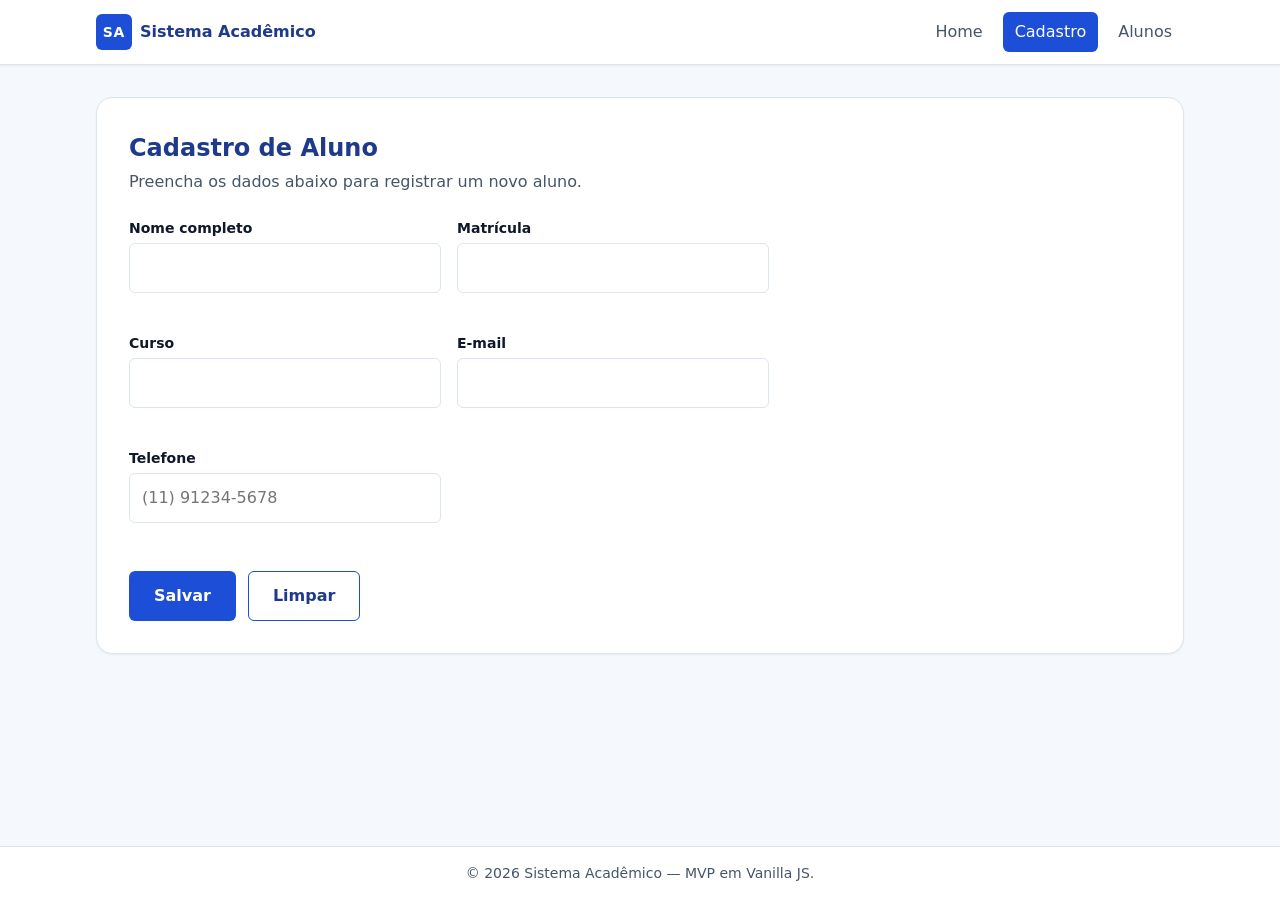
==== cadastro.html @ f439ec3a "first commit" ====
<!DOCTYPE html>
<html lang="pt-BR">
<head>
  <meta charset="UTF-8" />
  <meta name="viewport" content="width=device-width, initial-scale=1.0" />
  <title>Cadastro de Alunos — Sistema Acadêmico</title>
  <meta name="description" content="Cadastre um novo aluno no sistema acadêmico." />
  <link rel="stylesheet" href="assets/css/reset.css" />
  <link rel="stylesheet" href="assets/css/variables.css" />
  <link rel="stylesheet" href="assets/css/global.css" />
  <link rel="stylesheet" href="assets/css/components.css" />
  <link rel="stylesheet" href="assets/css/cadastro.css" />
  <link rel="stylesheet" href="assets/css/responsive.css" />
</head>
<body>
  <header class="header">
    <div class="header__inner">
      <a href="index.html" class="header__logo" aria-label="Página inicial">
        <span class="header__logo-mark">SA</span>
        <span class="header__logo-text">Sistema Acadêmico</span>
      </a>
      <nav class="header__menu" aria-label="Navegação principal">
        <a class="header__link" href="index.html">Home</a>
        <a class="header__link header__link--active" href="cadastro.html">Cadastro</a>
        <a class="header__link" href="listagem.html">Alunos</a>
      </nav>
    </div>
  </header>

  <main class="main">
    <section class="page" aria-labelledby="page-title">
      <div class="page__header">
        <h1 class="page__title" id="page-title">Cadastro de Aluno</h1>
        <p class="page__subtitle">Preencha os dados abaixo para registrar um novo aluno.</p>
      </div>

      <div class="alert alert--hidden" id="alert" role="status" aria-live="polite"></div>

      <form class="form" id="student-form" novalidate>
        <input type="hidden" id="student-id" />

        <div class="form__group">
          <label class="form__label" for="name">Nome completo</label>
          <input class="form__input" type="text" id="name" name="name"
            autocomplete="name" required aria-required="true" />
          <span class="form__error" id="name-error"></span>
        </div>

        <div class="form__group">
          <label class="form__label" for="registration">Matrícula</label>
          <input class="form__input" type="text" id="registration" name="registration"
            autocomplete="off" required aria-required="true" />
          <span class="form__error" id="registration-error"></span>
        </div>

        <div class="form__group">
          <label class="form__label" for="course">Curso</label>
          <input class="form__input" type="text" id="course" name="course"
            autocomplete="off" required aria-required="true" />
          <span class="form__error" id="course-error"></span>
        </div>

        <div class="form__group">
          <label class="form__label" for="email">E-mail</label>
          <input class="form__input" type="email" id="email" name="email"
            autocomplete="email" required aria-required="true" />
          <span class="form__error" id="email-error"></span>
        </div>

        <div class="form__group">
          <label class="form__label" for="phone">Telefone</label>
          <input class="form__input" type="tel" id="phone" name="phone"
            autocomplete="tel" required aria-required="true"
            placeholder="(11) 91234-5678" />
          <span class="form__error" id="phone-error"></span>
        </div>

        <div class="form__actions">
          <button type="submit" class="button button--primary" id="submit-btn">Salvar</button>
          <button type="reset" class="button button--secondary" id="reset-btn">Limpar</button>
        </div>
      </form>
    </section>
  </main>

  <footer class="footer">
    <div class="footer__inner">
      <p class="footer__text">© <span id="year"></span> Sistema Acadêmico — MVP em Vanilla JS.</p>
    </div>
  </footer>

  <script src="assets/js/utils.js"></script>
  <script src="assets/js/storage.js"></script>
  <script src="assets/js/form.js"></script>
  <script src="assets/js/main.js"></script>
</body>
</html>
---- assets/css/variables.css ----
:root {
  /* Palette — tons de azul e branco */
  --color-primary: #1d4ed8;
  --color-primary-dark: #1e3a8a;
  --color-primary-light: #3b82f6;
  --color-primary-soft: #dbeafe;
  --color-accent: #0ea5e9;

  --color-white: #ffffff;
  --color-bg: #f5f8fc;
  --color-surface: #ffffff;
  --color-border: #dbe4ef;

  --color-text: #0f172a;
  --color-text-muted: #475569;
  --color-text-inverse: #ffffff;

  --color-success: #16a34a;
  --color-success-bg: #dcfce7;
  --color-danger: #dc2626;
  --color-danger-bg: #fee2e2;
  --color-warning: #b45309;
  --color-warning-bg: #fef3c7;

  /* Typography */
  --font-base: system-ui, -apple-system, "Segoe UI", Roboto, "Helvetica Neue",
    Arial, sans-serif;
  --font-size-sm: 0.875rem;
  --font-size-md: 1rem;
  --font-size-lg: 1.125rem;
  --font-size-xl: 1.5rem;
  --font-size-2xl: 2rem;

  /* Layout */
  --radius-sm: 6px;
  --radius-md: 10px;
  --radius-lg: 16px;

  --shadow-sm: 0 1px 2px rgba(15, 23, 42, 0.06);
  --shadow-md: 0 6px 16px rgba(29, 78, 216, 0.08);

  --space-1: 0.25rem;
  --space-2: 0.5rem;
  --space-3: 0.75rem;
  --space-4: 1rem;
  --space-5: 1.5rem;
  --space-6: 2rem;
  --space-8: 3rem;

  --container-max: 1120px;
  --header-height: 64px;
}
---- assets/css/global.css ----
html {
  font-family: var(--font-base);
  color: var(--color-text);
  background-color: var(--color-bg);
}

body {
  display: flex;
  flex-direction: column;
  min-height: 100vh;
  font-size: var(--font-size-md);
}

.main {
  flex: 1;
  width: 100%;
  max-width: var(--container-max);
  margin: 0 auto;
  padding: var(--space-6) var(--space-4);
}

:focus-visible {
  outline: 3px solid var(--color-primary-light);
  outline-offset: 2px;
  border-radius: var(--radius-sm);
}

.page {
  background-color: var(--color-surface);
  border: 1px solid var(--color-border);
  border-radius: var(--radius-lg);
  padding: var(--space-6);
  box-shadow: var(--shadow-sm);
}

.page__header {
  margin-bottom: var(--space-5);
}

.page__header--row {
  display: flex;
  flex-wrap: wrap;
  gap: var(--space-4);
  align-items: center;
  justify-content: space-between;
}

.page__title {
  font-size: var(--font-size-xl);
  color: var(--color-primary-dark);
}

.page__subtitle {
  color: var(--color-text-muted);
  margin-top: var(--space-1);
}
---- assets/css/components.css ----
/* Header */
.header {
  background-color: var(--color-white);
  border-bottom: 1px solid var(--color-border);
  box-shadow: var(--shadow-sm);
}

.header__inner {
  max-width: var(--container-max);
  margin: 0 auto;
  padding: 0 var(--space-4);
  height: var(--header-height);
  display: flex;
  align-items: center;
  justify-content: space-between;
  gap: var(--space-4);
}

.header__logo {
  display: flex;
  align-items: center;
  gap: var(--space-2);
  font-weight: 700;
  color: var(--color-primary-dark);
}

.header__logo-mark {
  display: inline-flex;
  align-items: center;
  justify-content: center;
  width: 36px;
  height: 36px;
  border-radius: var(--radius-sm);
  background-color: var(--color-primary);
  color: var(--color-text-inverse);
  font-size: var(--font-size-sm);
  letter-spacing: 0.05em;
}

.header__menu {
  display: flex;
  gap: var(--space-2);
  flex-wrap: wrap;
}

.header__link {
  padding: var(--space-2) var(--space-3);
  border-radius: var(--radius-sm);
  color: var(--color-text-muted);
  font-weight: 500;
  transition: background-color 0.15s ease, color 0.15s ease;
}

.header__link:hover {
  background-color: var(--color-primary-soft);
  color: var(--color-primary-dark);
}

.header__link--active {
  background-color: var(--color-primary);
  color: var(--color-text-inverse);
}

.header__link--active:hover {
  background-color: var(--color-primary-dark);
  color: var(--color-text-inverse);
}

/* Footer */
.footer {
  background-color: var(--color-white);
  border-top: 1px solid var(--color-border);
  margin-top: auto;
}

.footer__inner {
  max-width: var(--container-max);
  margin: 0 auto;
  padding: var(--space-4);
  text-align: center;
  color: var(--color-text-muted);
  font-size: var(--font-size-sm);
}

/* Buttons */
.button {
  display: inline-flex;
  align-items: center;
  justify-content: center;
  gap: var(--space-2);
  padding: var(--space-3) var(--space-5);
  border-radius: var(--radius-sm);
  font-weight: 600;
  font-size: var(--font-size-md);
  border: 1px solid transparent;
  transition: background-color 0.15s ease, color 0.15s ease,
    border-color 0.15s ease, transform 0.05s ease;
}

.button:active {
  transform: translateY(1px);
}

.button--primary {
  background-color: var(--color-primary);
  color: var(--color-text-inverse);
}
.button--primary:hover {
  background-color: var(--color-primary-dark);
}

.button--secondary {
  background-color: var(--color-white);
  color: var(--color-primary-dark);
  border-color: var(--color-primary);
}
.button--secondary:hover {
  background-color: var(--color-primary-soft);
}

.button--danger {
  background-color: var(--color-danger);
  color: var(--color-text-inverse);
}
.button--danger:hover {
  background-color: #b91c1c;
}

.button--sm {
  padding: var(--space-2) var(--space-3);
  font-size: var(--font-size-sm);
}

/* Cards */
.card {
  background-color: var(--color-surface);
  border: 1px solid var(--color-border);
  border-radius: var(--radius-md);
  padding: var(--space-5);
  box-shadow: var(--shadow-sm);
}

.card__title {
  color: var(--color-primary-dark);
  font-size: var(--font-size-lg);
  margin-bottom: var(--space-2);
}

.card__text {
  color: var(--color-text-muted);
}

/* Forms */
.form {
  display: grid;
  gap: var(--space-4);
}

.form__group {
  display: flex;
  flex-direction: column;
  gap: var(--space-1);
}

.form__label {
  font-weight: 600;
  color: var(--color-text);
  font-size: var(--font-size-sm);
}

.form__input {
  width: 100%;
  padding: var(--space-3);
  border: 1px solid var(--color-border);
  border-radius: var(--radius-sm);
  background-color: var(--color-white);
  transition: border-color 0.15s ease, box-shadow 0.15s ease;
}

.form__input:focus {
  outline: none;
  border-color: var(--color-primary);
  box-shadow: 0 0 0 3px var(--color-primary-soft);
}

.form__input--error {
  border-color: var(--color-danger);
}

.form__error {
  color: var(--color-danger);
  font-size: var(--font-size-sm);
  min-height: 1.25rem;
}

.form__actions {
  display: flex;
  flex-wrap: wrap;
  gap: var(--space-3);
  margin-top: var(--space-2);
}

/* Alerts */
.alert {
  padding: var(--space-3) var(--space-4);
  border-radius: var(--radius-sm);
  margin-bottom: var(--space-4);
  border: 1px solid transparent;
  font-weight: 500;
}

.alert--success {
  background-color: var(--color-success-bg);
  color: var(--color-success);
  border-color: var(--color-success);
}

.alert--danger {
  background-color: var(--color-danger-bg);
  color: var(--color-danger);
  border-color: var(--color-danger);
}

.alert--info {
  background-color: var(--color-primary-soft);
  color: var(--color-primary-dark);
  border-color: var(--color-primary-light);
}

.alert--hidden {
  display: none;
}

/* Table */
.table-wrapper {
  overflow-x: auto;
  border: 1px solid var(--color-border);
  border-radius: var(--radius-md);
}

.table {
  min-width: 720px;
}

.table__head {
  background-color: var(--color-primary-soft);
}

.table__row {
  border-bottom: 1px solid var(--color-border);
}

.table__body .table__row:last-child {
  border-bottom: none;
}

.table__body .table__row:hover {
  background-color: rgba(59, 130, 246, 0.04);
}

.table__cell {
  padding: var(--space-3) var(--space-4);
  text-align: left;
  vertical-align: middle;
  color: var(--color-text);
}

.table__cell--head {
  font-weight: 700;
  color: var(--color-primary-dark);
  font-size: var(--font-size-sm);
  text-transform: uppercase;
  letter-spacing: 0.03em;
}

.table__cell--actions {
  text-align: right;
  white-space: nowrap;
}

.table__actions {
  display: inline-flex;
  gap: var(--space-2);
}

.empty {
  margin-top: var(--space-5);
  padding: var(--space-6);
  text-align: center;
  color: var(--color-text-muted);
  background-color: var(--color-primary-soft);
  border-radius: var(--radius-md);
}

.empty--hidden {
  display: none;
}

/* Modal */
.modal {
  border: none;
  border-radius: var(--radius-lg);
  padding: var(--space-6);
  max-width: 520px;
  width: calc(100% - var(--space-4) * 2);
  box-shadow: var(--shadow-md);
}

.modal::backdrop {
  background-color: rgba(15, 23, 42, 0.5);
}

.modal__title {
  color: var(--color-primary-dark);
  margin-bottom: var(--space-4);
  font-size: var(--font-size-lg);
}
---- assets/css/cadastro.css ----
#student-form {
  max-width: 640px;
}

@media (min-width: 720px) {
  #student-form {
    grid-template-columns: 1fr 1fr;
  }

  #student-form .form__group--full,
  #student-form .form__actions {
    grid-column: 1 / -1;
  }
}
---- assets/css/responsive.css ----
@media (max-width: 640px) {
  .header__inner {
    flex-direction: column;
    height: auto;
    padding: var(--space-3) var(--space-4);
    gap: var(--space-2);
  }

  .header__menu {
    justify-content: center;
    width: 100%;
  }

  .main {
    padding: var(--space-4) var(--space-3);
  }

  .page {
    padding: var(--space-4);
  }

  .hero {
    padding: var(--space-6) var(--space-4);
  }

  .hero__title {
    font-size: 1.6rem;
  }

  .hero__text {
    font-size: var(--font-size-md);
  }

  .page__header--row {
    flex-direction: column;
    align-items: flex-start;
  }

  .form__actions .button,
  .hero__actions .button {
    flex: 1;
  }
}
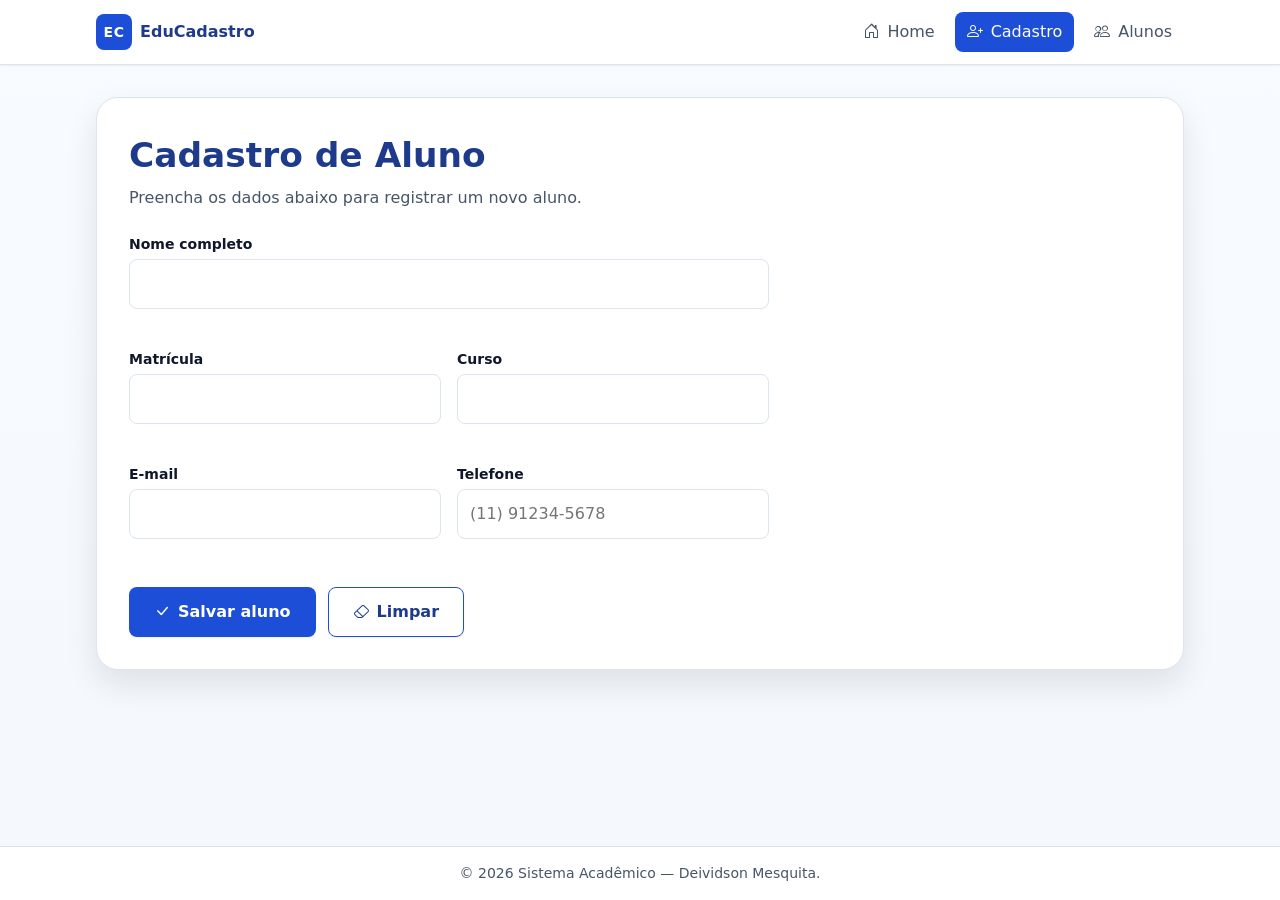
==== commit a96afa52: "FEAT: visualizar cadastro no inicio, modais de edeitar/excluir, barra de pesquisa e filtro por tipo " ====
--- a/cadastro.html
+++ b/cadastro.html
@@ -3,8 +3,9 @@
 <head>
   <meta charset="UTF-8" />
   <meta name="viewport" content="width=device-width, initial-scale=1.0" />
-  <title>Cadastro de Alunos — Sistema Acadêmico</title>
+  <title>EduCadastro — Cadastro</title>
   <meta name="description" content="Cadastre um novo aluno no sistema acadêmico." />
+  <link rel="stylesheet" href="https://cdn.jsdelivr.net/npm/bootstrap-icons@1.11.3/font/bootstrap-icons.min.css" />
   <link rel="stylesheet" href="assets/css/reset.css" />
   <link rel="stylesheet" href="assets/css/variables.css" />
   <link rel="stylesheet" href="assets/css/global.css" />
@@ -16,13 +17,13 @@
   <header class="header">
     <div class="header__inner">
       <a href="index.html" class="header__logo" aria-label="Página inicial">
-        <span class="header__logo-mark">SA</span>
-        <span class="header__logo-text">Sistema Acadêmico</span>
+        <span class="header__logo-mark">EC</span>
+        <span class="header__logo-text">EduCadastro</span>
       </a>
       <nav class="header__menu" aria-label="Navegação principal">
-        <a class="header__link" href="index.html">Home</a>
-        <a class="header__link header__link--active" href="cadastro.html">Cadastro</a>
-        <a class="header__link" href="listagem.html">Alunos</a>
+        <a class="header__link" href="index.html"><i class="bi bi-house-door" aria-hidden="true"></i> Home</a>
+        <a class="header__link header__link--active" href="cadastro.html"><i class="bi bi-person-plus" aria-hidden="true"></i> Cadastro</a>
+        <a class="header__link" href="listagem.html"><i class="bi bi-people" aria-hidden="true"></i> Alunos</a>
       </nav>
     </div>
   </header>
@@ -34,12 +35,10 @@
         <p class="page__subtitle">Preencha os dados abaixo para registrar um novo aluno.</p>
       </div>
 
-      <div class="alert alert--hidden" id="alert" role="status" aria-live="polite"></div>
-
       <form class="form" id="student-form" novalidate>
         <input type="hidden" id="student-id" />
 
-        <div class="form__group">
+        <div class="form__group form__group--full">
           <label class="form__label" for="name">Nome completo</label>
           <input class="form__input" type="text" id="name" name="name"
             autocomplete="name" required aria-required="true" />
@@ -76,8 +75,8 @@
         </div>
 
         <div class="form__actions">
-          <button type="submit" class="button button--primary" id="submit-btn">Salvar</button>
-          <button type="reset" class="button button--secondary" id="reset-btn">Limpar</button>
+          <button type="submit" class="button button--primary" id="submit-btn"><i class="bi bi-check-lg" aria-hidden="true"></i> Salvar aluno</button>
+          <button type="reset" class="button button--secondary" id="reset-btn"><i class="bi bi-eraser" aria-hidden="true"></i> Limpar</button>
         </div>
       </form>
     </section>
@@ -85,7 +84,7 @@
 
   <footer class="footer">
     <div class="footer__inner">
-      <p class="footer__text">© <span id="year"></span> Sistema Acadêmico — MVP em Vanilla JS.</p>
+      <p class="footer__text">© <span id="year"></span> Sistema Acadêmico — Deividson Mesquita.</p>
     </div>
   </footer>
 
--- a/assets/css/variables.css
+++ b/assets/css/variables.css
@@ -32,12 +32,13 @@
   --font-size-2xl: 2rem;
 
   /* Layout */
-  --radius-sm: 6px;
-  --radius-md: 10px;
-  --radius-lg: 16px;
+  --radius-sm: 8px;
+  --radius-md: 14px;
+  --radius-lg: 22px;
 
   --shadow-sm: 0 1px 2px rgba(15, 23, 42, 0.06);
-  --shadow-md: 0 6px 16px rgba(29, 78, 216, 0.08);
+  --shadow-md: 0 14px 32px rgba(15, 23, 42, 0.10);
+  --shadow-lg: 0 24px 48px rgba(15, 23, 42, 0.14);
 
   --space-1: 0.25rem;
   --space-2: 0.5rem;
--- a/assets/css/global.css
+++ b/assets/css/global.css
@@ -9,6 +9,7 @@
   flex-direction: column;
   min-height: 100vh;
   font-size: var(--font-size-md);
+  background: linear-gradient(180deg, #f8fbff 0%, var(--color-bg) 42rem);
 }
 
 .main {
@@ -30,7 +31,7 @@
   border: 1px solid var(--color-border);
   border-radius: var(--radius-lg);
   padding: var(--space-6);
-  box-shadow: var(--shadow-sm);
+  box-shadow: var(--shadow-md);
 }
 
 .page__header {
@@ -46,7 +47,7 @@
 }
 
 .page__title {
-  font-size: var(--font-size-xl);
+  font-size: clamp(1.65rem, 3vw, 2.15rem);
   color: var(--color-primary-dark);
 }
 
--- a/assets/css/components.css
+++ b/assets/css/components.css
@@ -44,16 +44,20 @@
 }
 
 .header__link {
+  display: inline-flex;
+  align-items: center;
+  gap: var(--space-2);
   padding: var(--space-2) var(--space-3);
   border-radius: var(--radius-sm);
   color: var(--color-text-muted);
   font-weight: 500;
-  transition: background-color 0.15s ease, color 0.15s ease;
+  transition: background-color 0.2s ease, color 0.2s ease, transform 0.2s ease;
 }
 
 .header__link:hover {
   background-color: var(--color-primary-soft);
   color: var(--color-primary-dark);
+  transform: translateY(-1px);
 }
 
 .header__link--active {
@@ -93,13 +97,15 @@
   font-weight: 600;
   font-size: var(--font-size-md);
   border: 1px solid transparent;
-  transition: background-color 0.15s ease, color 0.15s ease,
-    border-color 0.15s ease, transform 0.05s ease;
+  box-shadow: var(--shadow-sm);
+  transition: background-color 0.2s ease, color 0.2s ease, border-color 0.2s ease, transform 0.2s ease, box-shadow 0.2s ease;
 }
 
 .button:active {
   transform: translateY(1px);
 }
+.button:hover { transform: translateY(-2px); box-shadow: var(--shadow-md); }
+.button:disabled { cursor: not-allowed; opacity: 0.55; transform: none; box-shadow: none; }
 
 .button--primary {
   background-color: var(--color-primary);
@@ -138,7 +144,10 @@
   border-radius: var(--radius-md);
   padding: var(--space-5);
   box-shadow: var(--shadow-sm);
-}
+  transition: transform 0.2s ease, box-shadow 0.2s ease, border-color 0.2s ease;
+}
+.card:hover { transform: translateY(-4px); border-color: var(--color-primary-light); box-shadow: var(--shadow-md); }
+.card__icon { display: inline-grid; place-items: center; width: 3rem; height: 3rem; margin-bottom: var(--space-4); border-radius: var(--radius-md); color: var(--color-primary); background: var(--color-primary-soft); font-size: 1.45rem; }
 
 .card__title {
   color: var(--color-primary-dark);
@@ -186,6 +195,7 @@
 .form__input--error {
   border-color: var(--color-danger);
 }
+.form__input--valid { border-color: var(--color-success); }
 
 .form__error {
   color: var(--color-danger);
@@ -298,20 +308,53 @@
 
 /* Modal */
 .modal {
+  position: fixed;
+  inset: 0;
+  display: none;
+  align-items: center;
+  justify-content: center;
+  width: 100%;
+  max-width: none;
+  min-height: 100dvh;
+  margin: 0;
   border: none;
-  border-radius: var(--radius-lg);
-  padding: var(--space-6);
-  max-width: 520px;
-  width: calc(100% - var(--space-4) * 2);
-  box-shadow: var(--shadow-md);
+  padding: var(--space-4);
+  background: transparent;
+}
+
+.modal[open] {
+  display: flex;
 }
 
 .modal::backdrop {
   background-color: rgba(15, 23, 42, 0.5);
 }
 
+.modal > .form {
+  width: min(100%, 520px);
+  max-height: calc(100dvh - (var(--space-4) * 2));
+  overflow-y: auto;
+  padding: var(--space-6);
+  border-radius: var(--radius-lg);
+  background-color: var(--color-surface);
+  box-shadow: var(--shadow-lg);
+  animation: modal-enter 0.22s ease-out both;
+}
+
+@keyframes modal-enter {
+  from { opacity: 0; transform: scale(0.96); }
+  to { opacity: 1; transform: scale(1); }
+}
+
 .modal__title {
   color: var(--color-primary-dark);
   margin-bottom: var(--space-4);
   font-size: var(--font-size-lg);
 }
+.toast-container { position: fixed; z-index: 20; right: var(--space-4); bottom: var(--space-4); display: grid; gap: var(--space-2); width: min(25rem, calc(100vw - 2rem)); }
+.toast { display: flex; align-items: center; gap: var(--space-3); padding: var(--space-3) var(--space-4); border: 1px solid; border-radius: var(--radius-md); box-shadow: var(--shadow-lg); background: var(--color-white); animation: toast-in 0.24s ease-out; }
+.toast--success { color: var(--color-success); border-color: #86efac; }.toast--danger { color: var(--color-danger); border-color: #fca5a5; }.toast--info { color: var(--color-primary); border-color: #93c5fd; }
+.toast__message { flex: 1; color: var(--color-text); font-weight: 600; }.toast__close { padding: var(--space-1); color: var(--color-text-muted); }.toast--leaving { opacity: 0; transform: translateX(1rem); transition: opacity 0.18s, transform 0.18s; }@keyframes toast-in { from { opacity: 0; transform: translateX(1rem); } to { opacity: 1; transform: translateX(0); } }
+.empty__icon { margin: 0 auto var(--space-3); color: var(--color-primary); font-size: 3rem; }.empty__title { color: var(--color-primary-dark); font-size: var(--font-size-lg); }.empty__text { margin: var(--space-2) 0 var(--space-4); }
+.modal__text { color: var(--color-text-muted); }.modal--confirm { text-align: center; }.modal__icon { display: grid; place-items: center; width: 3.5rem; height: 3.5rem; margin: 0 auto var(--space-4); color: var(--color-danger); background: var(--color-danger-bg); border-radius: 50%; font-size: 1.4rem; }.modal__actions { justify-content: center; }
+.input-with-icon { position: relative; }.input-with-icon > i { position: absolute; z-index: 1; top: 50%; left: var(--space-3); transform: translateY(-50%); color: var(--color-text-muted); }.input-with-icon .form__input { padding-left: 2.6rem; }
--- a/assets/css/responsive.css
+++ b/assets/css/responsive.css
@@ -31,6 +31,8 @@
     font-size: var(--font-size-md);
   }
 
+  .steps, .stats__grid, .list-controls { grid-template-columns: 1fr; }
+
   .page__header--row {
     flex-direction: column;
     align-items: flex-start;
@@ -41,3 +43,10 @@
     flex: 1;
   }
 }
+
+@media (max-width: 380px) {
+  .header__logo-text { font-size: .9rem; }
+  .header__link { padding: var(--space-2); font-size: .8rem; }
+  .table__actions .button span { display: none; }
+  .table__actions .button { padding: var(--space-2); }
+}
